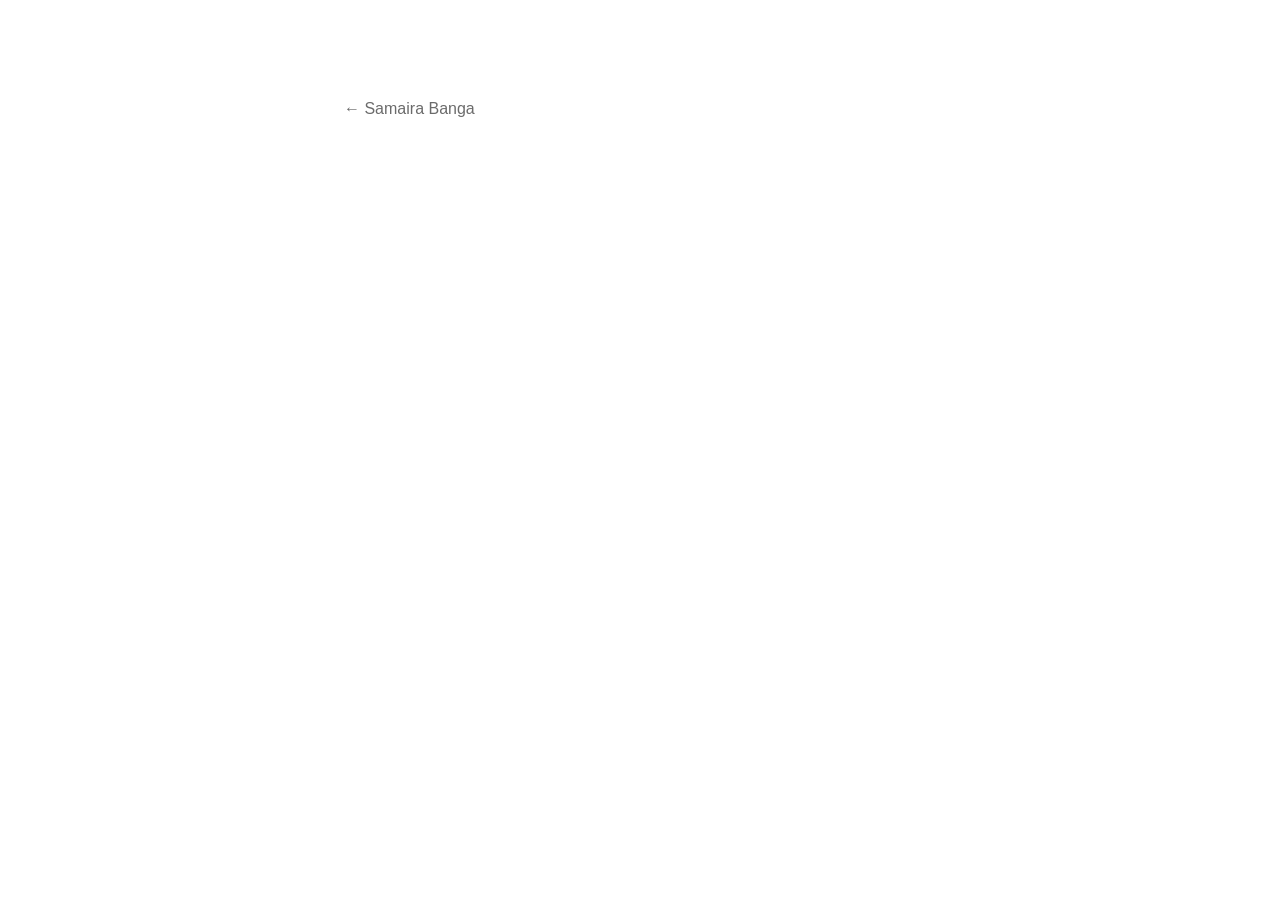
==== project.html @ 05500a8f "Redesign site as a minimalist single page Replace the image-only About page with real text, list pro" ====
<!doctype html>
<html lang="en">
<head>
  <meta charset="utf-8" />
  <meta name="viewport" content="width=device-width, initial-scale=1" />
  <title>Project — Samaira Banga</title>
  <link rel="stylesheet" href="css/style.css" />
</head>
<body>
  <main class="wrap">
    <a class="back" href="index.html#work">&larr; Samaira Banga</a>
    <article id="project-detail"></article>
  </main>

  <script src="js/projects-data.js"></script>
  <script src="js/main.js"></script>
</body>
</html>
---- css/style.css ----
:root {
  --bg: #ffffff;
  --ink: #111111;
  --muted: #6b6b6b;
  --line: #e6e6e6;
}

@media (prefers-color-scheme: dark) {
  :root {
    --bg: #111111;
    --ink: #ededed;
    --muted: #8f8f8f;
    --line: #2a2a2a;
  }
}

* { box-sizing: border-box; }

body {
  margin: 0;
  background: var(--bg);
  color: var(--ink);
  font: 16px/1.6 -apple-system, BlinkMacSystemFont, "Segoe UI", Helvetica, Arial, sans-serif;
  -webkit-font-smoothing: antialiased;
}

a { color: inherit; }

img { max-width: 100%; display: block; }

h1, h2 { margin: 0; font-weight: 600; }

.wrap {
  max-width: 640px;
  margin: 0 auto;
  padding: 96px 24px 120px;
}

/* ---------- Home ---------- */

.portrait {
  width: 72px;
  height: 72px;
  border-radius: 50%;
  object-fit: cover;
  object-position: center 20%;
  margin-bottom: 24px;
}

.intro h1 { font-size: 1.25rem; }

.intro p {
  margin: 8px 0 0;
  color: var(--muted);
}

section { margin-top: 64px; }

section h2 {
  font-size: 0.8rem;
  font-weight: 500;
  text-transform: uppercase;
  letter-spacing: 0.08em;
  color: var(--muted);
  margin-bottom: 16px;
}

section p { margin: 0; }

.project-list,
.plain-list {
  list-style: none;
  margin: 0;
  padding: 0;
}

.project-list a {
  display: flex;
  justify-content: space-between;
  gap: 16px;
  padding: 14px 0;
  border-top: 1px solid var(--line);
  text-decoration: none;
}

.project-list li:last-child a { border-bottom: 1px solid var(--line); }

.project-list .name { font-weight: 500; }

.project-list .meta {
  color: var(--muted);
  text-align: right;
}

.project-list a:hover .name { text-decoration: underline; text-underline-offset: 3px; }

.plain-list li + li { margin-top: 4px; }

/* ---------- Project detail ---------- */

.back {
  display: inline-block;
  margin-bottom: 48px;
  color: var(--muted);
  text-decoration: none;
}

.back:hover { color: var(--ink); }

.detail-title { font-size: 1.75rem; line-height: 1.2; }

.detail-sub {
  margin: 8px 0 48px;
  color: var(--muted);
}

.media {
  display: grid;
  grid-template-columns: repeat(auto-fit, minmax(220px, 1fr));
  gap: 32px 24px;
  margin-bottom: 32px;
}

.media figure { margin: 0; }

.media img {
  width: 100%;
  border: 1px solid var(--line);
}

.media .portrait-thumb img {
  aspect-ratio: 9 / 16;
  object-fit: cover;
}

.media a { text-decoration: none; }

.media a:hover img { opacity: 0.85; }

.media figcaption,
.media figcaption p {
  margin: 12px 0 0;
  color: var(--muted);
  font-size: 0.95rem;
}

.media figcaption p:first-child { margin-top: 0; }

.media .view {
  display: inline-block;
  margin-top: 8px;
  font-size: 0.9rem;
  color: var(--ink);
}

.body p { margin: 0 0 16px; }

.body a,
figcaption a { text-underline-offset: 3px; }

@media (max-width: 480px) {
  .wrap { padding-top: 56px; }
  .project-list a { flex-direction: column; gap: 0; }
  .project-list .meta { text-align: left; }
}
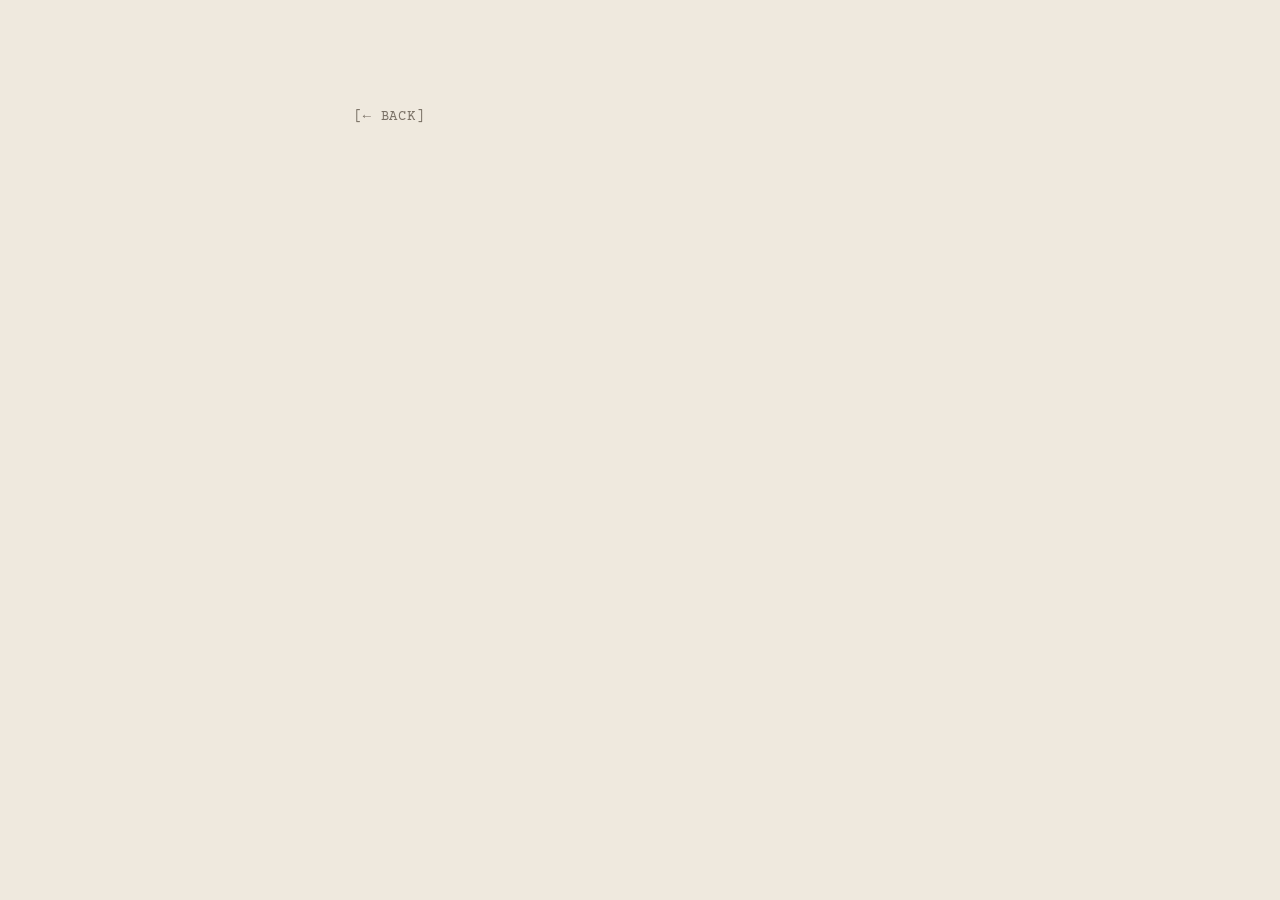
==== commit 9ac6d571: "Restyle in a beige paper and typewriter look Courier Prime on a warm beige background, uppercase let" ====
--- a/project.html
+++ b/project.html
@@ -4,11 +4,14 @@
   <meta charset="utf-8" />
   <meta name="viewport" content="width=device-width, initial-scale=1" />
   <title>Project — Samaira Banga</title>
+  <link rel="preconnect" href="https://fonts.googleapis.com" />
+  <link rel="preconnect" href="https://fonts.gstatic.com" crossorigin />
+  <link rel="stylesheet" href="https://fonts.googleapis.com/css2?family=Courier+Prime:ital,wght@0,400;0,700;1,400&display=swap" />
   <link rel="stylesheet" href="css/style.css" />
 </head>
 <body>
   <main class="wrap">
-    <a class="back" href="index.html#work">&larr; Samaira Banga</a>
+    <a class="back" href="index.html#work">[&larr; Back]</a>
     <article id="project-detail"></article>
   </main>
 
--- a/css/style.css
+++ b/css/style.css
@@ -1,17 +1,9 @@
 :root {
-  --bg: #ffffff;
-  --ink: #111111;
-  --muted: #6b6b6b;
-  --line: #e6e6e6;
-}
-
-@media (prefers-color-scheme: dark) {
-  :root {
-    --bg: #111111;
-    --ink: #ededed;
-    --muted: #8f8f8f;
-    --line: #2a2a2a;
-  }
+  --bg: #efe9de;
+  --ink: #2b2723;
+  --muted: #7a7166;
+  --line: #d8cfc0;
+  --type: "Courier Prime", "Courier New", Courier, monospace;
 }
 
 * { box-sizing: border-box; }
@@ -20,7 +12,7 @@
   margin: 0;
   background: var(--bg);
   color: var(--ink);
-  font: 16px/1.6 -apple-system, BlinkMacSystemFont, "Segoe UI", Helvetica, Arial, sans-serif;
+  font: 15px/1.7 var(--type);
   -webkit-font-smoothing: antialiased;
 }
 
@@ -28,39 +20,43 @@
 
 img { max-width: 100%; display: block; }
 
-h1, h2 { margin: 0; font-weight: 600; }
+h1, h2 { margin: 0; font-weight: 400; }
 
 .wrap {
-  max-width: 640px;
+  max-width: 620px;
   margin: 0 auto;
-  padding: 96px 24px 120px;
+  padding: 104px 24px 140px;
 }
 
 /* ---------- Home ---------- */
 
 .portrait {
-  width: 72px;
-  height: 72px;
-  border-radius: 50%;
+  width: 120px;
+  aspect-ratio: 4 / 5;
   object-fit: cover;
-  object-position: center 20%;
-  margin-bottom: 24px;
+  object-position: center 15%;
+  filter: sepia(0.25);
+  padding: 6px 6px 18px;
+  background: #f8f4ec;
+  box-shadow: 0 1px 3px rgba(43, 39, 35, 0.15);
+  transform: rotate(-2deg);
+  margin-bottom: 40px;
 }
 
-.intro h1 { font-size: 1.25rem; }
-
-.intro p {
-  margin: 8px 0 0;
-  color: var(--muted);
+.intro h1 {
+  font-size: 1rem;
+  text-transform: uppercase;
+  letter-spacing: 0.12em;
 }
 
-section { margin-top: 64px; }
+.intro p { margin: 12px 0 0; }
+
+section { margin-top: 72px; }
 
 section h2 {
   font-size: 0.8rem;
-  font-weight: 500;
   text-transform: uppercase;
-  letter-spacing: 0.08em;
+  letter-spacing: 0.12em;
   color: var(--muted);
   margin-bottom: 16px;
 }
@@ -78,21 +74,21 @@
   display: flex;
   justify-content: space-between;
   gap: 16px;
-  padding: 14px 0;
-  border-top: 1px solid var(--line);
+  padding: 12px 0;
+  border-top: 1px dashed var(--line);
   text-decoration: none;
 }
 
-.project-list li:last-child a { border-bottom: 1px solid var(--line); }
-
-.project-list .name { font-weight: 500; }
+.project-list li:last-child a { border-bottom: 1px dashed var(--line); }
 
 .project-list .meta {
   color: var(--muted);
   text-align: right;
 }
 
-.project-list a:hover .name { text-decoration: underline; text-underline-offset: 3px; }
+.project-list a:hover .name::before { content: "> "; }
+
+.plain-list li::before { content: "– "; }
 
 .plain-list li + li { margin-top: 4px; }
 
@@ -100,33 +96,37 @@
 
 .back {
   display: inline-block;
-  margin-bottom: 48px;
+  margin-bottom: 56px;
+  text-transform: uppercase;
+  font-size: 0.85rem;
+  letter-spacing: 0.06em;
+  text-decoration: none;
   color: var(--muted);
-  text-decoration: none;
 }
 
 .back:hover { color: var(--ink); }
 
-.detail-title { font-size: 1.75rem; line-height: 1.2; }
+.detail-title {
+  font-size: 1.1rem;
+  text-transform: uppercase;
+  letter-spacing: 0.12em;
+}
 
 .detail-sub {
-  margin: 8px 0 48px;
+  margin: 8px 0 56px;
   color: var(--muted);
 }
 
 .media {
   display: grid;
   grid-template-columns: repeat(auto-fit, minmax(220px, 1fr));
-  gap: 32px 24px;
-  margin-bottom: 32px;
+  gap: 40px 24px;
+  margin-bottom: 40px;
 }
 
 .media figure { margin: 0; }
 
-.media img {
-  width: 100%;
-  border: 1px solid var(--line);
-}
+.media img { width: 100%; }
 
 .media .portrait-thumb img {
   aspect-ratio: 9 / 16;
@@ -139,19 +139,22 @@
 
 .media figcaption,
 .media figcaption p {
-  margin: 12px 0 0;
-  color: var(--muted);
-  font-size: 0.95rem;
+  margin: 14px 0 0;
+  font-size: 0.9rem;
 }
 
 .media figcaption p:first-child { margin-top: 0; }
 
 .media .view {
   display: inline-block;
-  margin-top: 8px;
-  font-size: 0.9rem;
-  color: var(--ink);
+  margin-top: 10px;
+  font-size: 0.8rem;
+  text-transform: uppercase;
+  letter-spacing: 0.06em;
+  color: var(--muted);
 }
+
+.media .view:hover { color: var(--ink); }
 
 .body p { margin: 0 0 16px; }
 
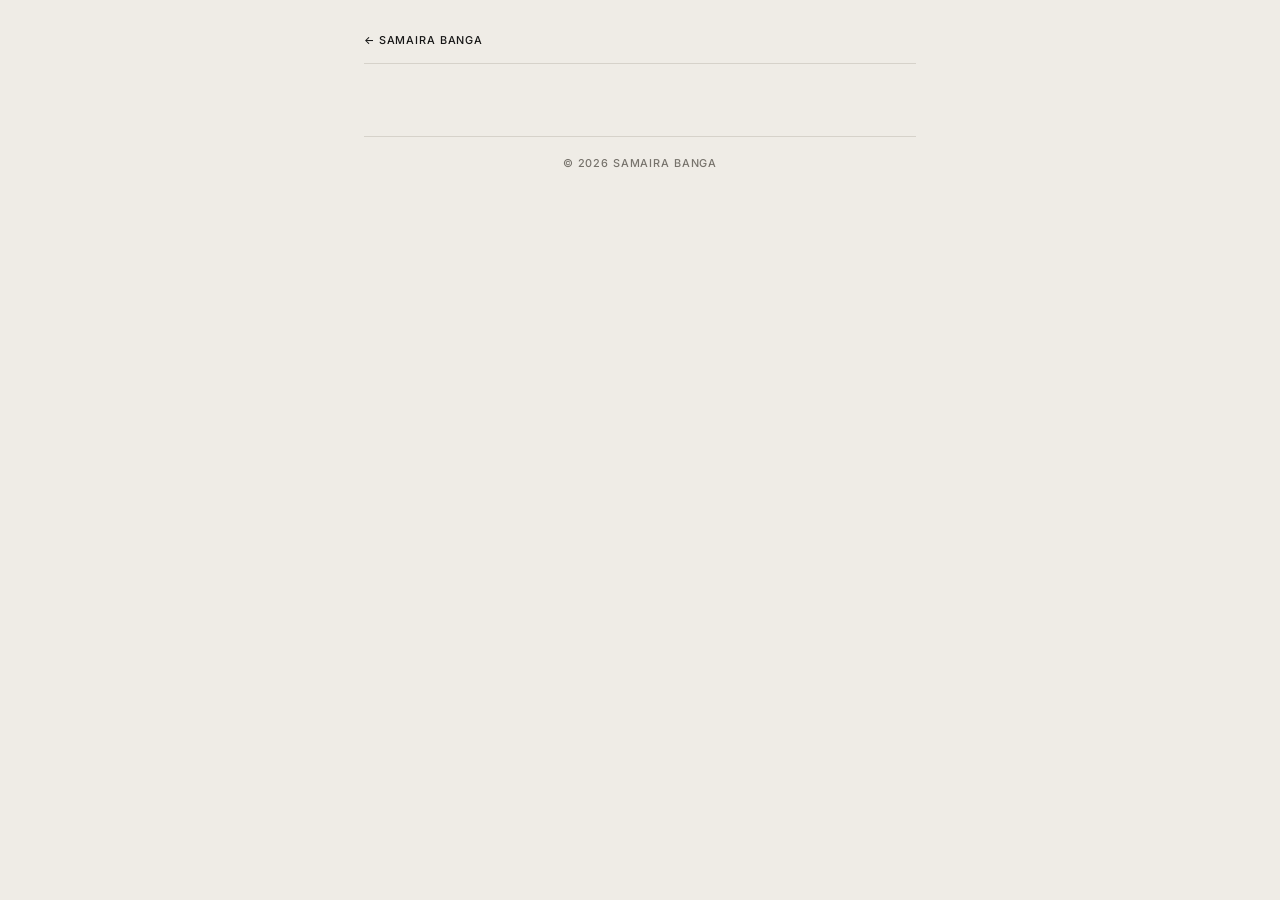
==== commit 303e8136: "Restyle after clean editorial profile layouts Switch to Inter with small uppercase labels, a large l" ====
--- a/project.html
+++ b/project.html
@@ -6,13 +6,17 @@
   <title>Project — Samaira Banga</title>
   <link rel="preconnect" href="https://fonts.googleapis.com" />
   <link rel="preconnect" href="https://fonts.gstatic.com" crossorigin />
-  <link rel="stylesheet" href="https://fonts.googleapis.com/css2?family=Courier+Prime:ital,wght@0,400;0,700;1,400&display=swap" />
+  <link rel="stylesheet" href="https://fonts.googleapis.com/css2?family=Inter:wght@300;400;500&display=swap" />
   <link rel="stylesheet" href="css/style.css" />
 </head>
 <body>
   <main class="wrap">
-    <a class="back" href="index.html#work">[&larr; Back]</a>
+    <div class="topbar">
+      <a href="index.html#work">&larr; Samaira Banga</a>
+      <span id="project-index"></span>
+    </div>
     <article id="project-detail"></article>
+    <footer class="footer">&copy; 2026 Samaira Banga</footer>
   </main>
 
   <script src="js/projects-data.js"></script>
--- a/css/style.css
+++ b/css/style.css
@@ -1,9 +1,9 @@
 :root {
-  --bg: #efe9de;
-  --ink: #2b2723;
-  --muted: #7a7166;
-  --line: #d8cfc0;
-  --type: "Courier Prime", "Courier New", Courier, monospace;
+  --bg: #efece6;
+  --ink: #161616;
+  --muted: #77736c;
+  --line: #d6d2ca;
+  --sans: "Inter", "Helvetica Neue", Helvetica, Arial, sans-serif;
 }
 
 * { box-sizing: border-box; }
@@ -12,116 +12,142 @@
   margin: 0;
   background: var(--bg);
   color: var(--ink);
-  font: 15px/1.7 var(--type);
+  font: 15px/1.55 var(--sans);
   -webkit-font-smoothing: antialiased;
 }
 
-a { color: inherit; }
+a { color: inherit; text-decoration: none; }
 
 img { max-width: 100%; display: block; }
 
-h1, h2 { margin: 0; font-weight: 400; }
+h1, h2, p { margin: 0; font-weight: 400; }
+
+ul { list-style: none; margin: 0; padding: 0; }
 
 .wrap {
-  max-width: 620px;
+  max-width: 600px;
   margin: 0 auto;
-  padding: 104px 24px 140px;
+  padding: 32px 24px 48px;
+}
+
+/* Small uppercase label: PROFILE, ABOUT, DESIGNER… */
+.label,
+.topbar,
+.row-key,
+.view,
+.footer {
+  font-size: 0.68rem;
+  font-weight: 500;
+  text-transform: uppercase;
+  letter-spacing: 0.08em;
+}
+
+.label { color: var(--ink); margin-bottom: 10px; }
+
+.topbar {
+  display: flex;
+  justify-content: space-between;
+  padding-bottom: 14px;
+  border-bottom: 1px solid var(--line);
+  margin-bottom: 36px;
+}
+
+.topbar a:hover { color: var(--muted); }
+
+.arrow {
+  color: var(--muted);
+  font-size: 0.85em;
+  margin-left: 10px;
 }
 
 /* ---------- Home ---------- */
 
-.portrait {
-  width: 120px;
-  aspect-ratio: 4 / 5;
-  object-fit: cover;
-  object-position: center 15%;
-  filter: sepia(0.25);
-  padding: 6px 6px 18px;
-  background: #f8f4ec;
-  box-shadow: 0 1px 3px rgba(43, 39, 35, 0.15);
-  transform: rotate(-2deg);
-  margin-bottom: 40px;
+.hero {
+  display: flex;
+  justify-content: space-between;
+  align-items: flex-start;
+  gap: 24px;
 }
 
-.intro h1 {
-  font-size: 1rem;
-  text-transform: uppercase;
-  letter-spacing: 0.12em;
+.headshot {
+  width: 46%;
+  max-width: 260px;
+  aspect-ratio: 1;
+  object-fit: cover;
+  filter: grayscale(1);
 }
 
-.intro p { margin: 12px 0 0; }
+.hero-stat { text-align: left; }
 
-section { margin-top: 72px; }
-
-section h2 {
-  font-size: 0.8rem;
-  text-transform: uppercase;
-  letter-spacing: 0.12em;
-  color: var(--muted);
-  margin-bottom: 16px;
+.big-number {
+  font-size: clamp(4.5rem, 18vw, 8rem);
+  font-weight: 300;
+  line-height: 0.9;
+  letter-spacing: -0.04em;
+  margin-bottom: 18px;
 }
 
-section p { margin: 0; }
-
-.project-list,
-.plain-list {
-  list-style: none;
-  margin: 0;
-  padding: 0;
+.name {
+  font-size: clamp(2.6rem, 10vw, 4rem);
+  font-weight: 400;
+  line-height: 1.05;
+  letter-spacing: -0.03em;
+  margin: 24px 0 18px;
 }
 
-.project-list a {
-  display: flex;
-  justify-content: space-between;
-  gap: 16px;
-  padding: 12px 0;
-  border-top: 1px dashed var(--line);
-  text-decoration: none;
+.place {
+  padding-bottom: 28px;
+  border-bottom: 1px solid var(--line);
 }
 
-.project-list li:last-child a { border-bottom: 1px dashed var(--line); }
+.block { margin-top: 36px; }
 
-.project-list .meta {
-  color: var(--muted);
-  text-align: right;
+.lead { font-size: 1.05rem; max-width: 34ch; }
+
+.inline-list {
+  display: flex;
+  flex-wrap: wrap;
+  gap: 6px 32px;
 }
 
-.project-list a:hover .name::before { content: "> "; }
+.rows { border-top: 1px solid var(--line); }
 
-.plain-list li::before { content: "– "; }
+.row {
+  display: grid;
+  grid-template-columns: 9.5rem 1fr auto;
+  gap: 16px;
+  align-items: baseline;
+  padding: 14px 0;
+  border-bottom: 1px solid var(--line);
+}
 
-.plain-list li + li { margin-top: 4px; }
+.row-key { color: var(--muted); }
+
+a.row:hover .row-title { text-decoration: underline; text-underline-offset: 3px; }
+
+.footer {
+  margin-top: 72px;
+  padding-top: 18px;
+  border-top: 1px solid var(--line);
+  color: var(--muted);
+  text-align: center;
+}
 
 /* ---------- Project detail ---------- */
 
-.back {
-  display: inline-block;
-  margin-bottom: 56px;
-  text-transform: uppercase;
-  font-size: 0.85rem;
-  letter-spacing: 0.06em;
-  text-decoration: none;
-  color: var(--muted);
+.detail-title {
+  font-size: clamp(2.4rem, 9vw, 3.6rem);
+  line-height: 1.05;
+  letter-spacing: -0.03em;
+  margin-bottom: 28px;
 }
 
-.back:hover { color: var(--ink); }
-
-.detail-title {
-  font-size: 1.1rem;
-  text-transform: uppercase;
-  letter-spacing: 0.12em;
-}
-
-.detail-sub {
-  margin: 8px 0 56px;
-  color: var(--muted);
-}
+.detail-facts { margin-bottom: 40px; }
 
 .media {
   display: grid;
   grid-template-columns: repeat(auto-fit, minmax(220px, 1fr));
-  gap: 40px 24px;
-  margin-bottom: 40px;
+  gap: 36px 20px;
 }
 
 .media figure { margin: 0; }
@@ -133,36 +159,27 @@
   object-fit: cover;
 }
 
-.media a { text-decoration: none; }
-
 .media a:hover img { opacity: 0.85; }
 
-.media figcaption,
-.media figcaption p {
-  margin: 14px 0 0;
-  font-size: 0.9rem;
-}
+.media figcaption p { margin-top: 12px; }
 
-.media figcaption p:first-child { margin-top: 0; }
-
-.media .view {
+.view {
   display: inline-block;
-  margin-top: 10px;
-  font-size: 0.8rem;
-  text-transform: uppercase;
-  letter-spacing: 0.06em;
+  margin-top: 12px;
   color: var(--muted);
 }
 
-.media .view:hover { color: var(--ink); }
+.view:hover { color: var(--ink); }
 
-.body p { margin: 0 0 16px; }
+.body { margin-top: 36px; }
+
+.body p + p { margin-top: 14px; }
 
 .body a,
-figcaption a { text-underline-offset: 3px; }
+figcaption a:not(.view) { text-decoration: underline; text-underline-offset: 3px; }
 
 @media (max-width: 480px) {
-  .wrap { padding-top: 56px; }
-  .project-list a { flex-direction: column; gap: 0; }
-  .project-list .meta { text-align: left; }
+  .row { grid-template-columns: 6.5rem 1fr auto; }
 }
+
+.muted { color: var(--muted); }
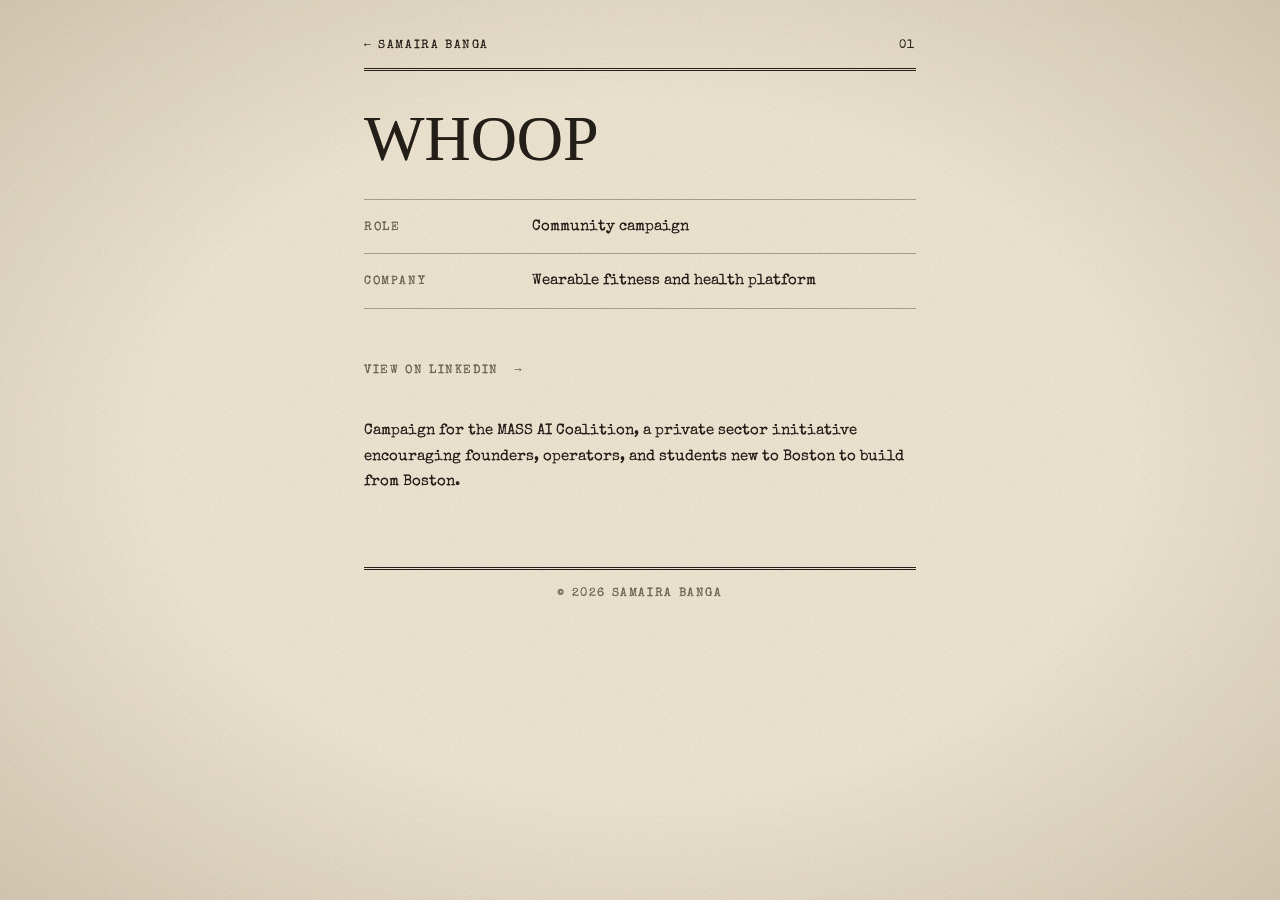
==== commit a27696f2: "Restyle with a printing-press look Special Elite typewriter text with slight ink bleed, IM Fell Engl" ====
--- a/project.html
+++ b/project.html
@@ -6,7 +6,7 @@
   <title>Project — Samaira Banga</title>
   <link rel="preconnect" href="https://fonts.googleapis.com" />
   <link rel="preconnect" href="https://fonts.gstatic.com" crossorigin />
-  <link rel="stylesheet" href="https://fonts.googleapis.com/css2?family=Inter:wght@300;400;500&display=swap" />
+  <link rel="stylesheet" href="https://fonts.googleapis.com/css2?family=IM+Fell+English:ital@0;1&family=Special+Elite&display=swap" />
   <link rel="stylesheet" href="css/style.css" />
 </head>
 <body>
--- a/css/style.css
+++ b/css/style.css
@@ -1,19 +1,36 @@
 :root {
-  --bg: #efece6;
-  --ink: #161616;
-  --muted: #77736c;
-  --line: #d6d2ca;
-  --sans: "Inter", "Helvetica Neue", Helvetica, Arial, sans-serif;
+  --paper: #efe7d4;
+  --ink: #231e18;
+  --faded: #6f6455;
+  --rule: rgba(35, 30, 24, 0.35);
+  --type: "Special Elite", "Courier Prime", "Courier New", monospace;
+  --press: "IM Fell English", Georgia, "Times New Roman", serif;
+  /* Fine paper grain, tinted brown. */
+  --grain: url("data:image/svg+xml,%3Csvg xmlns='http://www.w3.org/2000/svg' width='240' height='240'%3E%3Cfilter id='n'%3E%3CfeTurbulence type='fractalNoise' baseFrequency='0.85' numOctaves='3' stitchTiles='stitch'/%3E%3CfeColorMatrix values='0 0 0 0 0.30 0 0 0 0 0.24 0 0 0 0 0.15 0 0 0 0.16 0'/%3E%3C/filter%3E%3Crect width='100%25' height='100%25' filter='url(%23n)'/%3E%3C/svg%3E");
 }
 
 * { box-sizing: border-box; }
+
+html { background: var(--paper); }
 
 body {
   margin: 0;
-  background: var(--bg);
+  min-height: 100vh;
   color: var(--ink);
-  font: 15px/1.55 var(--sans);
-  -webkit-font-smoothing: antialiased;
+  font: 15px/1.7 var(--type);
+  /* Ink spreading slightly into the paper. */
+  text-shadow: 0 0 0.6px rgba(35, 30, 24, 0.55);
+  background: var(--grain), var(--paper);
+}
+
+/* Darkened, aged edges of the sheet. */
+body::before {
+  content: "";
+  position: fixed;
+  inset: 0;
+  pointer-events: none;
+  z-index: 10;
+  background: radial-gradient(ellipse at center, transparent 55%, rgba(92, 70, 40, 0.18) 100%);
 }
 
 a { color: inherit; text-decoration: none; }
@@ -23,41 +40,45 @@
 h1, h2, p { margin: 0; font-weight: 400; }
 
 ul { list-style: none; margin: 0; padding: 0; }
+
+::selection { background: var(--ink); color: var(--paper); }
 
 .wrap {
   max-width: 600px;
   margin: 0 auto;
-  padding: 32px 24px 48px;
-}
-
-/* Small uppercase label: PROFILE, ABOUT, DESIGNER… */
+  padding: 36px 24px 48px;
+}
+
+/* Small typed labels: PROFILE, ABOUT, WORK… */
 .label,
 .topbar,
 .row-key,
 .view,
 .footer {
-  font-size: 0.68rem;
-  font-weight: 500;
+  font-size: 0.72rem;
   text-transform: uppercase;
-  letter-spacing: 0.08em;
-}
-
-.label { color: var(--ink); margin-bottom: 10px; }
+  letter-spacing: 0.14em;
+}
+
+.label { margin-bottom: 10px; }
 
 .topbar {
   display: flex;
   justify-content: space-between;
-  padding-bottom: 14px;
-  border-bottom: 1px solid var(--line);
+  padding-bottom: 12px;
+  border-bottom: 3px double var(--ink);
   margin-bottom: 36px;
 }
 
-.topbar a:hover { color: var(--muted); }
-
-.arrow {
-  color: var(--muted);
-  font-size: 0.85em;
-  margin-left: 10px;
+.topbar a:hover { color: var(--faded); }
+
+.arrow { color: var(--faded); margin-left: 10px; }
+
+/* Images look printed into the paper rather than laid on top of it. */
+.headshot,
+.media img {
+  mix-blend-mode: multiply;
+  filter: grayscale(1) sepia(0.35) contrast(1.15) brightness(1.02);
 }
 
 /* ---------- Home ---------- */
@@ -74,43 +95,47 @@
   max-width: 260px;
   aspect-ratio: 1;
   object-fit: cover;
-  filter: grayscale(1);
-}
-
-.hero-stat { text-align: left; }
+  border: 1px solid var(--ink);
+  padding: 5px;
+}
 
 .big-number {
+  font-family: var(--press);
   font-size: clamp(4.5rem, 18vw, 8rem);
-  font-weight: 300;
   line-height: 0.9;
-  letter-spacing: -0.04em;
   margin-bottom: 18px;
 }
 
+.numero {
+  font-size: 0.32em;
+  font-style: italic;
+  vertical-align: top;
+  margin-right: 4px;
+}
+
 .name {
-  font-size: clamp(2.6rem, 10vw, 4rem);
-  font-weight: 400;
-  line-height: 1.05;
-  letter-spacing: -0.03em;
-  margin: 24px 0 18px;
+  font-family: var(--press);
+  font-size: clamp(2.8rem, 11vw, 4.4rem);
+  line-height: 1;
+  margin: 26px 0 16px;
 }
 
 .place {
   padding-bottom: 28px;
-  border-bottom: 1px solid var(--line);
+  border-bottom: 1px solid var(--rule);
 }
 
 .block { margin-top: 36px; }
 
-.lead { font-size: 1.05rem; max-width: 34ch; }
+.lead { font-size: 1.05rem; max-width: 36ch; }
 
 .inline-list {
   display: flex;
   flex-wrap: wrap;
-  gap: 6px 32px;
-}
-
-.rows { border-top: 1px solid var(--line); }
+  gap: 6px 28px;
+}
+
+.rows { border-top: 1px solid var(--rule); }
 
 .row {
   display: grid;
@@ -118,27 +143,33 @@
   gap: 16px;
   align-items: baseline;
   padding: 14px 0;
-  border-bottom: 1px solid var(--line);
-}
-
-.row-key { color: var(--muted); }
-
-a.row:hover .row-title { text-decoration: underline; text-underline-offset: 3px; }
+  border-bottom: 1px solid var(--rule);
+}
+
+.row-key { color: var(--faded); }
+
+.muted { color: var(--faded); }
+
+a.row:hover .row-title {
+  text-decoration: underline;
+  text-decoration-thickness: 1px;
+  text-underline-offset: 4px;
+}
 
 .footer {
   margin-top: 72px;
-  padding-top: 18px;
-  border-top: 1px solid var(--line);
-  color: var(--muted);
+  padding-top: 14px;
+  border-top: 3px double var(--ink);
+  color: var(--faded);
   text-align: center;
 }
 
 /* ---------- Project detail ---------- */
 
 .detail-title {
-  font-size: clamp(2.4rem, 9vw, 3.6rem);
-  line-height: 1.05;
-  letter-spacing: -0.03em;
+  font-family: var(--press);
+  font-size: clamp(2.6rem, 10vw, 4rem);
+  line-height: 1;
   margin-bottom: 28px;
 }
 
@@ -152,21 +183,25 @@
 
 .media figure { margin: 0; }
 
-.media img { width: 100%; }
+.media img {
+  width: 100%;
+  transition: filter 0.3s ease;
+}
+
+/* Full colour comes back on hover. */
+.media a:hover img { filter: none; mix-blend-mode: normal; }
 
 .media .portrait-thumb img {
   aspect-ratio: 9 / 16;
   object-fit: cover;
 }
 
-.media a:hover img { opacity: 0.85; }
-
 .media figcaption p { margin-top: 12px; }
 
 .view {
   display: inline-block;
   margin-top: 12px;
-  color: var(--muted);
+  color: var(--faded);
 }
 
 .view:hover { color: var(--ink); }
@@ -181,5 +216,3 @@
 @media (max-width: 480px) {
   .row { grid-template-columns: 6.5rem 1fr auto; }
 }
-
-.muted { color: var(--muted); }
